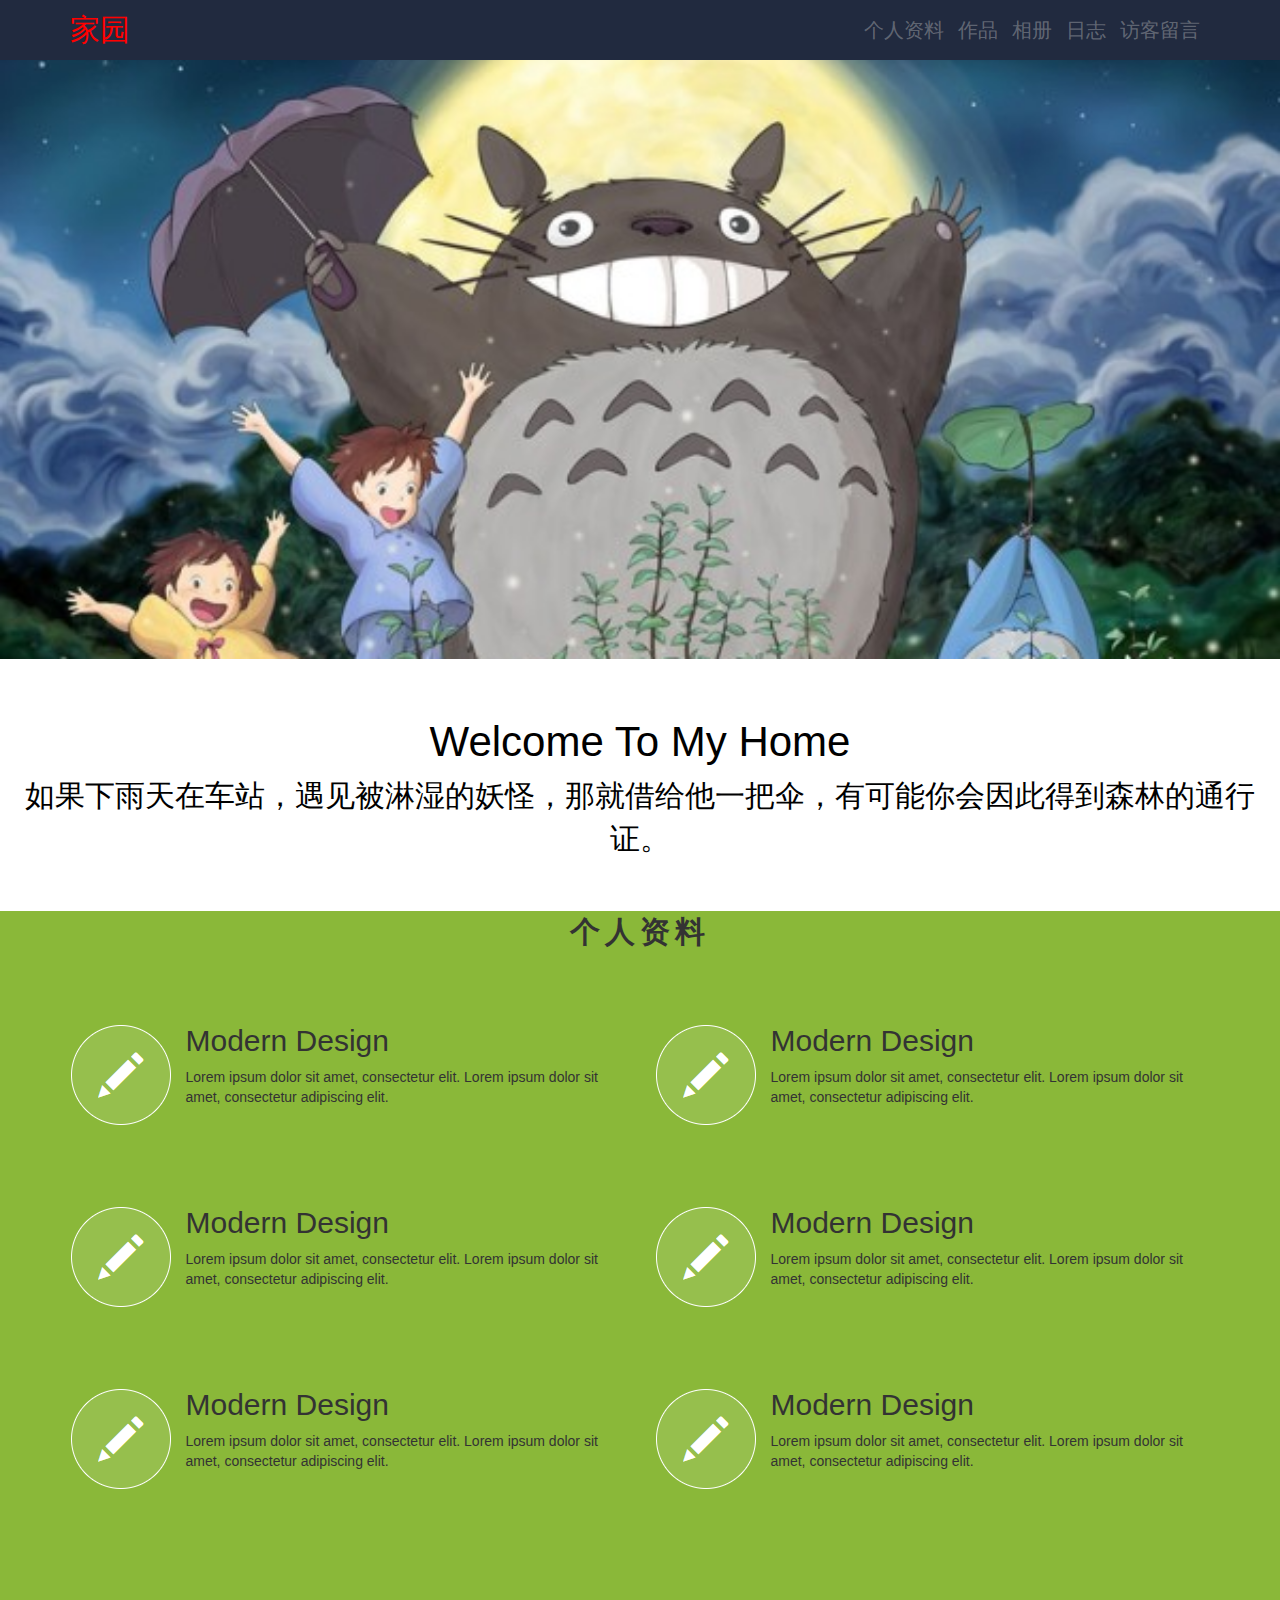
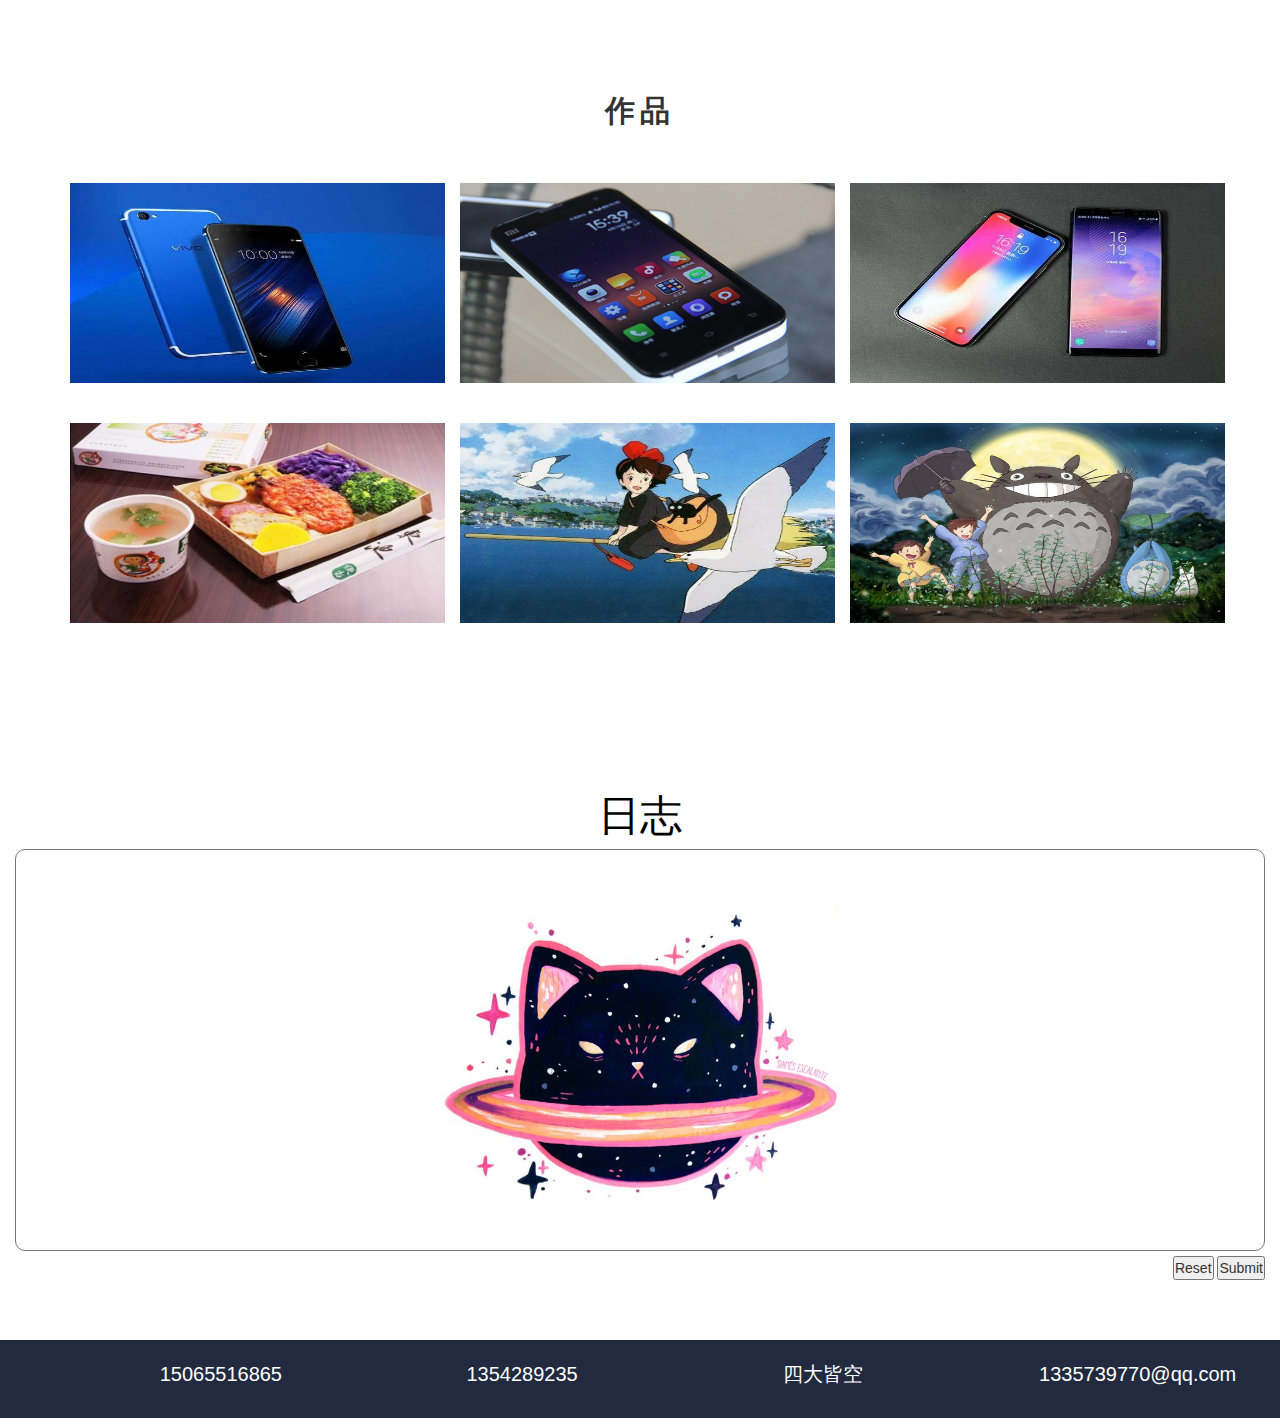
==== personWeb/index.html @ 9cde89c4 "评审" ====
﻿<!doctype html>
<html lang="en">
<head>
    <meta charset="UTF-8">
    <meta name="viewport"
          content="width=device-width, user-scalable=no, initial-scale=1.0, maximum-scale=1.0, minimum-scale=1.0">
    <meta http-equiv="X-UA-Compatible" content="ie=edge">
    <title>person</title>
    <link rel="stylesheet" href="https://at.alicdn.com/t/font_733571_5uu1ompctl5.css">
    <link rel="stylesheet" href="css/index.css">
    <link rel="stylesheet" href="css/bootstrap.css">
</head>
<body>
<!--header-->
	<header>
	     <div class="container">
	         <div class="main">
	              <div class="title">
	              	  家园
	              </div>
	              <div class="nav">
	                  <a href="" class="link">个人资料</a>
	                  <a href="" class="link">作品</a>
	                  <a href="" class="link">相册</a>
	                  <a href="" class="link">日志</a>
	                  <a href="" class="link">访客留言</a>
	                  <!--<a href="" class="link">联系方式</a>-->
	                  <a href="" class="list">☲
	                  </a>
	              </div>
	         </div>
	     </div>
	</header>
	<!--banner-->
	<div class="banner col-sm-12 col-md-12 col-xs-12">
	    <div class="container">
	        <div class="box col-xs-10 col-xs-offset-1 col-sm-6 col-sm-offset-3 col-md-4 col-md-offset-4"></div>
	    </div>
	</div>
	<!--welcome-->
	<div class="welcome col-md-12">
	    <h2>Welcome To My Home</h2>
	    <p>如果下雨天在车站，遇见被淋湿的妖怪，那就借给他一把伞，有可能你会因此得到森林的通行证。</p>
	</div>
	<!--features-->
	<div class="features">
	    <div class="container">
	        <div class="feat">个人资料</div>
	        <div class="con">
	           <ul class="row">
	               <li class="col-xs-12 col-md-6">
	                   <div class="pic col-xs-2 col-xs-offset-5 col-md-2 col-md-offset-0 ">
	                       <img src="img/pen.png" alt="">
	                   </div>
	                   <div class="text col-xs-12 col-md-10">
	                       <h2>Modern Design</h2>
	                       <p>Lorem ipsum dolor sit amet, consectetur elit. Lorem ipsum dolor sit amet, consectetur adipiscing elit.</p>
	                   </div>
	               </li>
	               <li class="col-xs-12 col-md-6">
	                   <div class="pic col-xs-2 col-xs-offset-5 col-md-2 col-md-offset-0">
	                       <img src="img/pen.png" alt="">
	                   </div>
	                   <div class="text col-xs-12 col-md-10">
	                       <h2>Modern Design</h2>
	                       <p>Lorem ipsum dolor sit amet, consectetur elit. Lorem ipsum dolor sit amet, consectetur adipiscing elit.</p>
	                   </div>
	               </li>
	               <li class="col-xs-12 col-md-6">
	                   <div class="pic col-xs-2 col-xs-offset-5 col-md-2 col-md-offset-0">
	                       <img src="img/pen.png" alt="">
	                   </div>
	                   <div class="text col-xs-12 col-md-10">
	                       <h2>Modern Design</h2>
	                       <p>Lorem ipsum dolor sit amet, consectetur elit. Lorem ipsum dolor sit amet, consectetur adipiscing elit.</p>
	                   </div>
	               </li>
	               <li class="col-xs-12 col-md-6">
	                   <div class="pic col-xs-2 col-xs-offset-5 col-md-2 col-md-offset-0">
	                       <img src="img/pen.png" alt="">
	                   </div>
	                   <div class="text col-xs-12 col-md-10">
	                       <h2>Modern Design</h2>
	                       <p>Lorem ipsum dolor sit amet, consectetur elit. Lorem ipsum dolor sit amet, consectetur adipiscing elit.</p>
	                   </div>
	               </li>
	               <li class="col-xs-12 col-md-6">
	                   <div class="pic col-xs-2 col-xs-offset-5 col-md-2 col-md-offset-0">
	                       <img src="img/pen.png" alt="">
	                   </div>
	                   <div class="text col-xs-12 col-md-10">
	                       <h2>Modern Design</h2>
	                       <p>Lorem ipsum dolor sit amet, consectetur elit. Lorem ipsum dolor sit amet, consectetur adipiscing elit.</p>
	                   </div>
	               </li>
	               <li class="col-xs-12 col-md-6">
	                   <div class="pic col-xs-2 col-xs-offset-5 col-md-2 col-md-offset-0">
	                       <img src="img/pen.png" alt="">
	                   </div>
	                   <div class="text col-xs-12 col-md-10">
	                       <h2>Modern Design</h2>
	                       <p>Lorem ipsum dolor sit amet, consectetur elit. Lorem ipsum dolor sit amet, consectetur adipiscing elit.</p>
	                   </div>
	               </li>
	           </ul>
	        </div>
	    </div>
	</div>
	<!--作品-->
	<div class="Portfolio">
	    <div class="container">
	        <div class="title">作品</div>
	        <div class="con">
	            <ul class="row">
	                <a href="../vivoPage/index.html">
	                   <li class="col-xs-12 col-sm-6 col-md-4">
	                       <img src="img/vivo.jpg" alt="">
	                       <span>Vivo</span>
	                   </li>
	                </a>
	                <a href="../xiaomi/index.html">
	                    <li class="col-xs-12 col-sm-6 col-md-4">
	                        <img src="img/xiaomi.jpg" alt="">
	                        <span>小米</span>
	                </li>
	                </a>
	                <a href="../iphone/index.html">
	                    <li class="col-xs-12 col-sm-6 col-md-4">
	                        <img src="img/apple.jpg" alt="">
	                        <span>iPhone</span>
	                   </li>
	                </a>
	                <a href="..\APP\denglu.html">
	                    <li class="col-xs-12 col-sm-6 col-md-4">
	                        <img src="img/waimai.jpg" alt="">
	                        <span>外卖APP</span>
	                    </li>
	                </a>
	                <a href="">
	                    <li class="col-xs-12 col-sm-6 col-md-4">
	                        <img src="img/monv.jpg" alt="">
	                        <span>魔女宅急便</span>
	                    </li>
	                </a>
	                <a href="">
	                    <li class="col-xs-12 col-sm-6 col-md-4">
	                        <img src="img/bg.jpeg" alt="">
	                        <span>龙猫</span>
	                    </li>
	                </a>
	            </ul>
	        </div>
	    </div>
	</div>
	<!--日志-->
	<div class="journal col-sm-12 col-md-12 col-xs-12">
	    <h2>日志</h2>
	    <textarea name="" id="" cols="150" rows="20" ></textarea>
	    <div class="but">
	        <input type="reset" class="reset">
	        <input type="submit" class="submit" >
	    </div>
	</div>
	<!--contact-->
	<div class="contact col-sm-12">
	    <div class="container">
	        <div class="con">
	            <ul class="row">	
	                <li class="col-xs-12 col-sm-2 col-sm-offset-1 col-md-2 col-md-offset-1">
	                    <i class="iconfont icon-dianhua"></i>
	                    <span>15065516865</span>
	                </li>	
	                <li class="col-xs-12  col-sm-2 col-sm-offset-1 col-md-2 col-md-offset-1">
	                    <i class="iconfont icon-QQ1"></i>
	                    <span>1354289235</span>
	                </li>	
	                <li class="col-xs-12  col-sm-2 col-sm-offset-1 col-md-2 col-md-offset-1">
	                    <i class="iconfont icon-weixin"></i>
	                    <span>四大皆空</span>
	                </li>
	                <li class="col-xs-12 col-sm-2 col-sm-offset-1 col-md-2 col-md-offset-1">
	                    <i class="iconfont icon-youjian"></i>
	                    <span>1335739770@qq.com</span>
	                </li>	
	            </ul>
	        </div>
	    </div>
	</div>
</body>
</html>
---- personWeb/css/index.css ----
/* 公共样式（手机，小于 768px） */
*{
    padding:0;
    margin:0;
    list-style: none;
    box-sizing:border-box;.
    
}
header {
    width: 100%;
    height: 60px;
    background:rgba(33,42,63,0.4);
    position: fixed;
    top:0;
    left:0;
    z-index: 999;
}
header:hover {
    background:#212A3F;
}
header .main{
    width: 100%;
    height: 100%;
    display: flex;
    justify-content: space-between;
}
header .main .title{
    color:rgba(255,0,0,0.4);
    font-size: 30px;
    line-height:60px;
}
header:hover .title{
   color:red;

}
header .main .nav a{
    color:rgba(197,197,197,0.4);
    font-size: 20px;
    line-height:60px;
    padding-right: 10px;
}


header .main .nav a:hover{
    color:#fff;
    text-decoration: none;
}

header .main .nav a.link{
    display: none;
}
header .main .nav a.list{
    display: inline;
}

/*banner*/
.banner{
    width: 100%;
    height: 659px;
    background: url("../img/bg.jpeg")no-repeat center/cover;
    background-attachment: fixed;
}

/*welcome*/
.welcome{
    padding:40px 0;
    float: left;
    background: #fff;
}
.welcome h2{
    font-weight: 300;
    font-size: 42px;
    text-align: center;
    color: black;
}
.welcome p{
    font-weight: 300;
    font-size: 30px;
    text-align: center;
    color: black;
}
/*features*/
.features{
    background: #8ab839;
    padding:60px 0;
}
.feat{
    margin-bottom: 30px;
    margin-top: 30px;
    text-align: center;
    font-size: 30px;
    font-weight: 700;
    letter-spacing: 5px;
}
.features .container .row li{
    padding: 40px 0;
}
.features .container .row li .text h2{
    margin-top: 0;
    padding-left: 28px;
    text-align: center;
}
.features .container .row .text p{
    padding-left:28px;
    text-align: center;
}

/*portfolio*/
.Portfolio{
    padding:60px 0;
}
.Portfolio .container .title{
    margin-bottom: 30px;
    margin-top: 30px;
    text-align: center;
    font-size: 30px;
    font-weight: 700;
    letter-spacing: 5px;
}
.Portfolio .container .con ul a li{
     margin:20px 0px;
     padding-right: 0;
     transition: all 0.5s;
     position: relative;
     overflow: hidden;

    /*background: red;*/
 }
.Portfolio .container .con ul a li:hover{
    box-shadow: 15px 15px 15px 0 rgba(0,0,0,0.1);
    transform:translateX(5px);
    transform:translateY(-5px);
}
.container .con ul a li img{
    display:block;
    width: 100%;
    height: 200px;
}
.container .con ul a li span{
    display:block;
    width: 100%;
    height: 56px;
    margin:0 auto;
    background: #4cae4c;
    padding-left: 0;
    font-size: 30px;
    color:#fff;
    text-align: center;
    line-height: 56px;
    position: absolute;
    bottom:-56px;
    left: 15px;
    /*right:0px;*/
    transition: all 0.5s;
}
.Portfolio .container .con ul a li:hover span{
    bottom:0;
}


/*日志*/
.journal{
    /*background: yellow;*/
     padding: 60px 0;

}
.journal h2{
    font-weight: 300;
    font-size: 42px;
    text-align: center;
    color: black;

}
textarea{
    width: 100%;
    resize: none;
    background: url("../img/rizhi.jpg")no-repeat center/contain;
    border-radius: 10px;
}
.but{
    float:right;
}
.reset{
   margin-left: 300px;
}
.sunmit{
    /*float:right;*/
}

/*contact*/
.contact{
    padding:20px 0;
    margin-bottom: 10px;
    background: #212A3F;
    margin-left: 0;
    /*display:flex;*/
    /*justify-content: space-around;*/
    /*align-items: center;*/
}
.contact .container .con .row {
    display: block;
    margin-left: -50px;

}
.contact .container .con .row li i{
    display: block;
    text-align: center;
    font-size: 40px;
    color:#fff;
}
.contact .container .con .row li span{
    display: block;
    font-size:20px;
    color: #fff;
    text-align: center;

}


/* 小屏幕（平板，大于等于 768px） */
@media (min-width:768px) {
    header .main .nav a.link{
        display: inline;
    }
    header .main .nav a.list{
        display: none;
    }
    .features .container .row li .text h2{
        margin-top: 0;
        padding-left: 18px;
        text-align: left;
    }
    .features .container .row .text p{
        padding-left:18px;
        text-align: left;
    }
}

/* 中等屏幕（桌面显示器，大于等于 992px） */
@media (min-width: 998px) {

}

/* 大屏幕（大桌面显示器，大于等于 1200px） */
@media (min-width:1200px){}
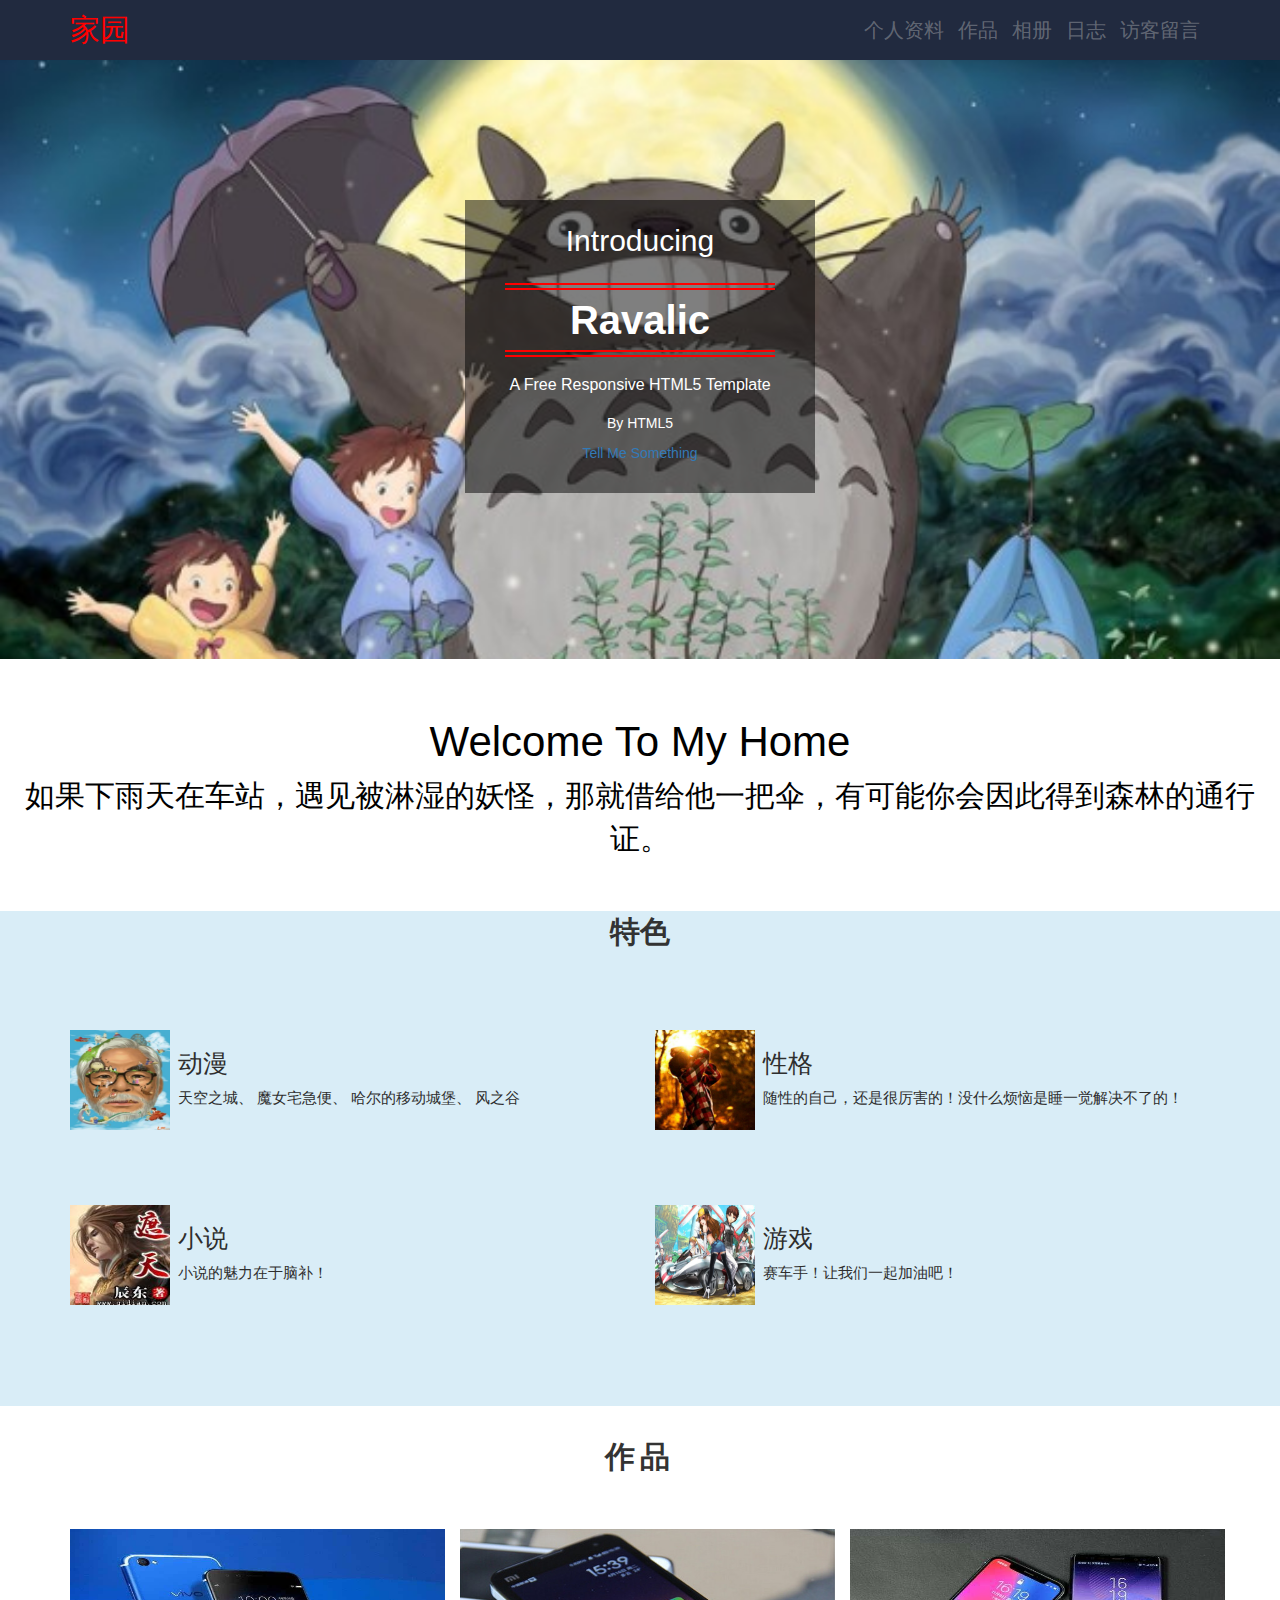
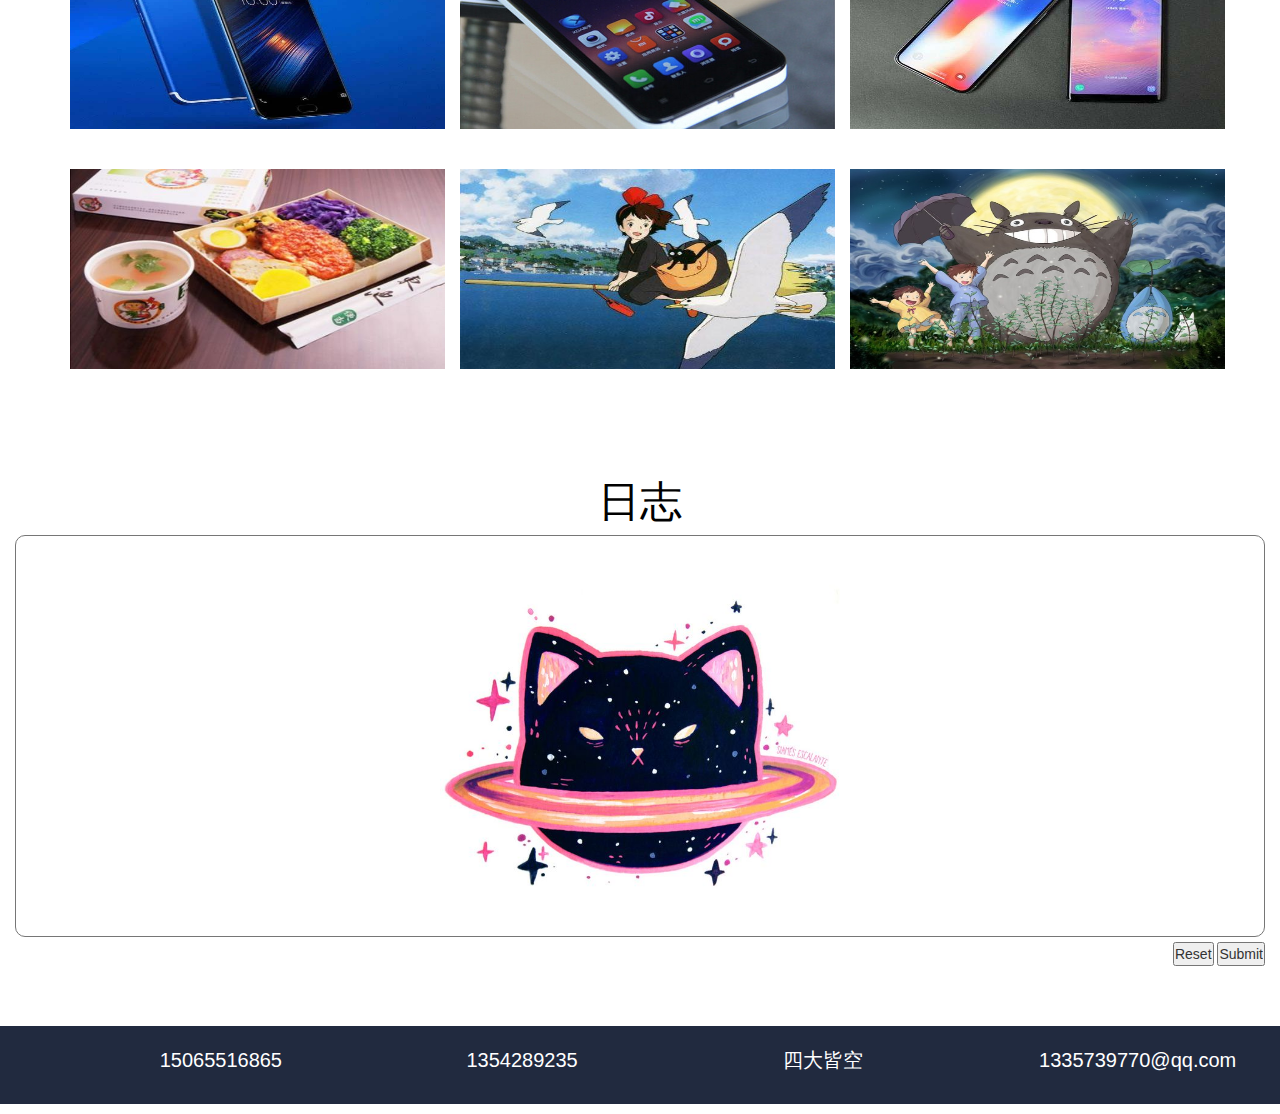
==== commit ea8161fa: "1.2" ====
--- a/personWeb/index.html
+++ b/personWeb/index.html
@@ -1,4 +1,4 @@
-﻿<!doctype html>
+<!doctype html>
 <html lang="en">
 <head>
     <meta charset="UTF-8">
@@ -6,7 +6,7 @@
           content="width=device-width, user-scalable=no, initial-scale=1.0, maximum-scale=1.0, minimum-scale=1.0">
     <meta http-equiv="X-UA-Compatible" content="ie=edge">
     <title>person</title>
-    <link rel="stylesheet" href="https://at.alicdn.com/t/font_733571_5uu1ompctl5.css">
+    <link rel="stylesheet" href="http://at.alicdn.com/t/font_733571_5uu1ompctl5.css">
     <link rel="stylesheet" href="css/index.css">
     <link rel="stylesheet" href="css/bootstrap.css">
 </head>
@@ -34,7 +34,15 @@
 	<!--banner-->
 	<div class="banner col-sm-12 col-md-12 col-xs-12">
 	    <div class="container">
-	        <div class="box col-xs-10 col-xs-offset-1 col-sm-6 col-sm-offset-3 col-md-4 col-md-offset-4"></div>
+	        <div class="box col-xs-10 col-xs-offset-1 col-sm-6 col-sm-offset-3 col-md-4 col-md-offset-4">
+	        	<div class="text-box">
+                    <p class="intro">Introducing</p>
+                    <h2>Ravalic</h2>
+                    <h3>A Free Responsive HTML5 Template</h3>
+                    <p>By <span>HTML5</span></p>
+                    <p><a href="" class="link-button">Tell Me Something</a></p>
+                </div>
+	        </div>
 	    </div>
 	</div>
 	<!--welcome-->
@@ -43,68 +51,58 @@
 	    <p>如果下雨天在车站，遇见被淋湿的妖怪，那就借给他一把伞，有可能你会因此得到森林的通行证。</p>
 	</div>
 	<!--features-->
-	<div class="features">
-	    <div class="container">
-	        <div class="feat">个人资料</div>
-	        <div class="con">
-	           <ul class="row">
-	               <li class="col-xs-12 col-md-6">
-	                   <div class="pic col-xs-2 col-xs-offset-5 col-md-2 col-md-offset-0 ">
-	                       <img src="img/pen.png" alt="">
-	                   </div>
-	                   <div class="text col-xs-12 col-md-10">
-	                       <h2>Modern Design</h2>
-	                       <p>Lorem ipsum dolor sit amet, consectetur elit. Lorem ipsum dolor sit amet, consectetur adipiscing elit.</p>
-	                   </div>
-	               </li>
-	               <li class="col-xs-12 col-md-6">
-	                   <div class="pic col-xs-2 col-xs-offset-5 col-md-2 col-md-offset-0">
-	                       <img src="img/pen.png" alt="">
-	                   </div>
-	                   <div class="text col-xs-12 col-md-10">
-	                       <h2>Modern Design</h2>
-	                       <p>Lorem ipsum dolor sit amet, consectetur elit. Lorem ipsum dolor sit amet, consectetur adipiscing elit.</p>
-	                   </div>
-	               </li>
-	               <li class="col-xs-12 col-md-6">
-	                   <div class="pic col-xs-2 col-xs-offset-5 col-md-2 col-md-offset-0">
-	                       <img src="img/pen.png" alt="">
-	                   </div>
-	                   <div class="text col-xs-12 col-md-10">
-	                       <h2>Modern Design</h2>
-	                       <p>Lorem ipsum dolor sit amet, consectetur elit. Lorem ipsum dolor sit amet, consectetur adipiscing elit.</p>
-	                   </div>
-	               </li>
-	               <li class="col-xs-12 col-md-6">
-	                   <div class="pic col-xs-2 col-xs-offset-5 col-md-2 col-md-offset-0">
-	                       <img src="img/pen.png" alt="">
-	                   </div>
-	                   <div class="text col-xs-12 col-md-10">
-	                       <h2>Modern Design</h2>
-	                       <p>Lorem ipsum dolor sit amet, consectetur elit. Lorem ipsum dolor sit amet, consectetur adipiscing elit.</p>
-	                   </div>
-	               </li>
-	               <li class="col-xs-12 col-md-6">
-	                   <div class="pic col-xs-2 col-xs-offset-5 col-md-2 col-md-offset-0">
-	                       <img src="img/pen.png" alt="">
-	                   </div>
-	                   <div class="text col-xs-12 col-md-10">
-	                       <h2>Modern Design</h2>
-	                       <p>Lorem ipsum dolor sit amet, consectetur elit. Lorem ipsum dolor sit amet, consectetur adipiscing elit.</p>
-	                   </div>
-	               </li>
-	               <li class="col-xs-12 col-md-6">
-	                   <div class="pic col-xs-2 col-xs-offset-5 col-md-2 col-md-offset-0">
-	                       <img src="img/pen.png" alt="">
-	                   </div>
-	                   <div class="text col-xs-12 col-md-10">
-	                       <h2>Modern Design</h2>
-	                       <p>Lorem ipsum dolor sit amet, consectetur elit. Lorem ipsum dolor sit amet, consectetur adipiscing elit.</p>
-	                   </div>
-	               </li>
-	           </ul>
-	        </div>
-	    </div>
+		<div class="feature">
+		<div class="container">
+			<div class="title">特色</div>
+			<div class="con">
+				<ul class="row">
+					<li class=" col-xs-12 col-md-6">
+						<div class="row">
+							<div class="pic col-xs-12 col-sm-2 ">
+								<img src="img/dongman.jpg" alt="">
+							</div>
+							<div class="text col-xs-12 col-sm-10">
+								<h2>动漫</h2>
+								<p>天空之城、&nbsp;魔女宅急便、&nbsp;哈尔的移动城堡、&nbsp;风之谷</p>
+							</div>
+						</div>
+					</li>
+					<li class=" col-xs-12 col-md-6">
+						<div class="row">
+							<div class="pic col-xs-12 col-sm-2 ">
+								<img src="img/6.jpg" alt="">
+							</div>
+							<div class="text col-xs-12 col-sm-10">
+								<h2>性格</h2>
+								<p>随性的自己，还是很厉害的！没什么烦恼是睡一觉解决不了的！</p>
+							</div>
+						</div>
+					</li>
+					<li class="col-xs-12 col-md-6">
+						<div class="row">
+							<div class="pic col-xs-12 col-sm-2 ">
+								<img src="img/xiaoshuo.jpg" alt="">
+							</div>
+							<div class="text col-xs-12 col-sm-10">
+								<h2>小说</h2>
+								<p>小说的魅力在于脑补！</p>
+							</div>
+						</div>
+					</li>
+					<li class=" col-xs-12 col-md-6">
+						<div class="row">
+							<div class="pic col-xs-12 col-sm-2 ">
+								<img src="img/speed.jpg" alt="">
+							</div>
+							<div class="text col-xs-12 col-sm-10">
+								<h2>游戏</h2>
+								<p>赛车手！让我们一起加油吧！</p>
+							</div>
+						</div>
+					</li>
+				</ul>
+			</div>
+		</div>
 	</div>
 	<!--作品-->
 	<div class="Portfolio">
@@ -112,25 +110,25 @@
 	        <div class="title">作品</div>
 	        <div class="con">
 	            <ul class="row">
-	                <a href="../vivoPage/index.html">
+	                <a href="./vivoPage/index.html">
 	                   <li class="col-xs-12 col-sm-6 col-md-4">
 	                       <img src="img/vivo.jpg" alt="">
 	                       <span>Vivo</span>
 	                   </li>
 	                </a>
-	                <a href="../xiaomi/index.html">
+	                <a href="./xiaomi/index.html">
 	                    <li class="col-xs-12 col-sm-6 col-md-4">
 	                        <img src="img/xiaomi.jpg" alt="">
 	                        <span>小米</span>
 	                </li>
 	                </a>
-	                <a href="../iphone/index.html">
+	                <a href="./iphone/index.html">
 	                    <li class="col-xs-12 col-sm-6 col-md-4">
 	                        <img src="img/apple.jpg" alt="">
 	                        <span>iPhone</span>
 	                   </li>
 	                </a>
-	                <a href="..\APP\denglu.html">
+	                <a href="">
 	                    <li class="col-xs-12 col-sm-6 col-md-4">
 	                        <img src="img/waimai.jpg" alt="">
 	                        <span>外卖APP</span>
--- a/personWeb/css/index.css
+++ b/personWeb/css/index.css
@@ -63,6 +63,33 @@
     height: 659px;
     background: url("../img/bg.jpeg")no-repeat center/cover;
     background-attachment: fixed;
+    display: flex;
+    justify-content: center;
+    padding-top: 200px;
+    overflow: hidden;
+}
+.banner .box .text-box{
+    background: rgba(0,0,0,0.5);
+    text-align: center;
+    color: white;
+    padding: 20px 40px;
+}
+.banner .box .text-box .intro{
+    font-size: 30px;
+    font-weight: 300;
+}
+.banner .box .text-box h2{
+    font-size: 40px;
+    font-weight: 700;
+    border-bottom: 7px double red;
+    border-top: 7px double red;
+    line-height: 1.5;
+}
+.banner .box .text-box h3{
+    font-size: 16px;
+    font-weight: 500;
+    line-height: 1;
+    margin:20px 0 ;
 }
 
 /*welcome*/
@@ -84,35 +111,46 @@
     color: black;
 }
 /*features*/
-.features{
-    background: #8ab839;
-    padding:60px 0;
-}
-.feat{
-    margin-bottom: 30px;
-    margin-top: 30px;
-    text-align: center;
-    font-size: 30px;
-    font-weight: 700;
-    letter-spacing: 5px;
-}
-.features .container .row li{
-    padding: 40px 0;
-}
-.features .container .row li .text h2{
-    margin-top: 0;
-    padding-left: 28px;
-    text-align: center;
-}
-.features .container .row .text p{
-    padding-left:28px;
-    text-align: center;
+.feature{
+	background: #D9EDF7;
+}
+.feature .title{
+	text-align: center;
+	font-size: 30px;
+	margin-top: 30px;
+	font-weight: 700;
+}
+.feature .con{
+	padding: 46px 0;
+}
+.feature .con .row li{
+	margin: 30px 0;
+  height: 115px;
+}
+.feature .con .pic{
+	text-align: center;
+}
+.feature .con .pic img{
+	width: 100px;
+	height: 100px;
+}
+.feature .con .text{
+	text-align: left;
+	padding: 20px 0 0 25px;
+}
+.feature .con .text h2{
+	margin-top: 0;
+	color: #2e2e2e;
+    font-weight: 400;
+    font-size: 25px;
+}
+.feature .con .text p{
+	font-weight: 400;
+    font-size: 15px;
+    color: #2E2E2E;
 }
 
 /*portfolio*/
-.Portfolio{
-    padding:60px 0;
-}
 .Portfolio .container .title{
     margin-bottom: 30px;
     margin-top: 30px;
@@ -229,14 +267,17 @@
     header .main .nav a.list{
         display: none;
     }
+    .features .container .row li .text{
+    	margin: 0 20px;
+    }
     .features .container .row li .text h2{
         margin-top: 0;
         padding-left: 18px;
-        text-align: left;
+        text-align: center;
     }
     .features .container .row .text p{
         padding-left:18px;
-        text-align: left;
+        text-align: center;
     }
 }
 
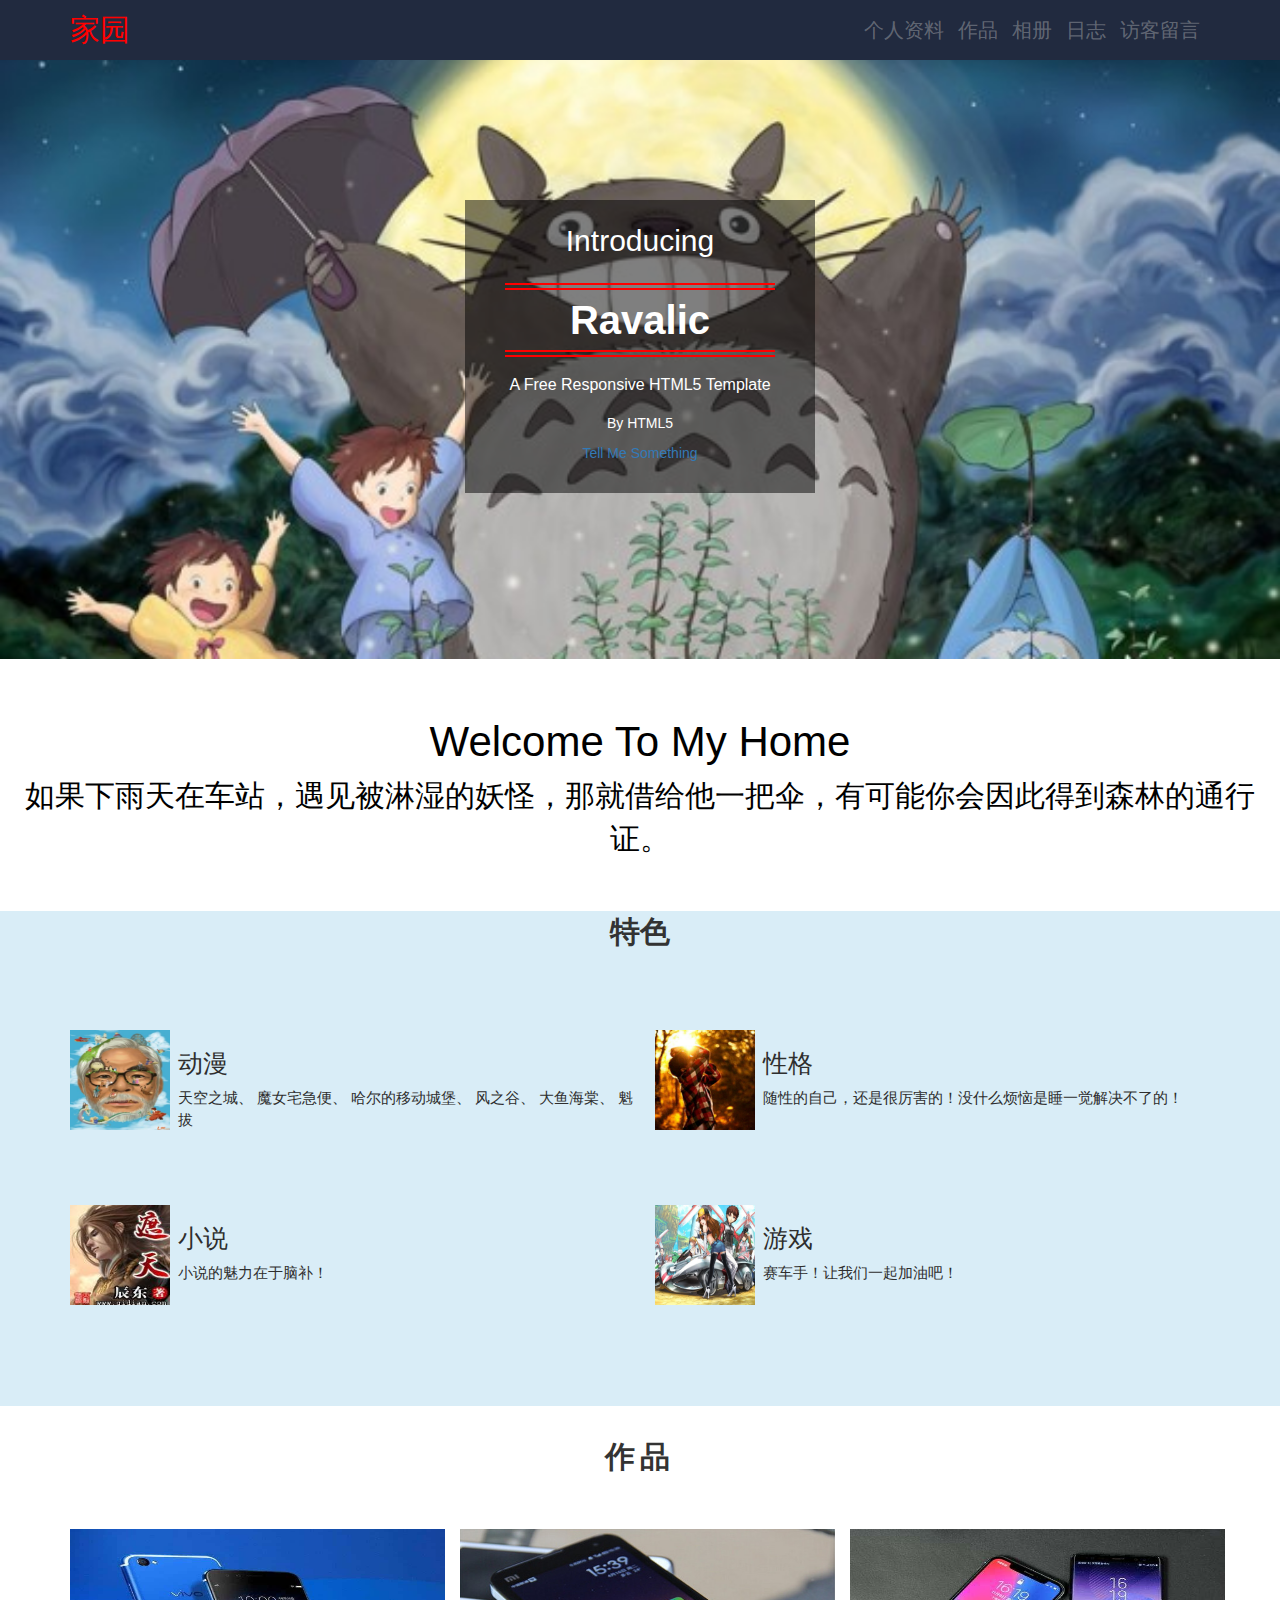
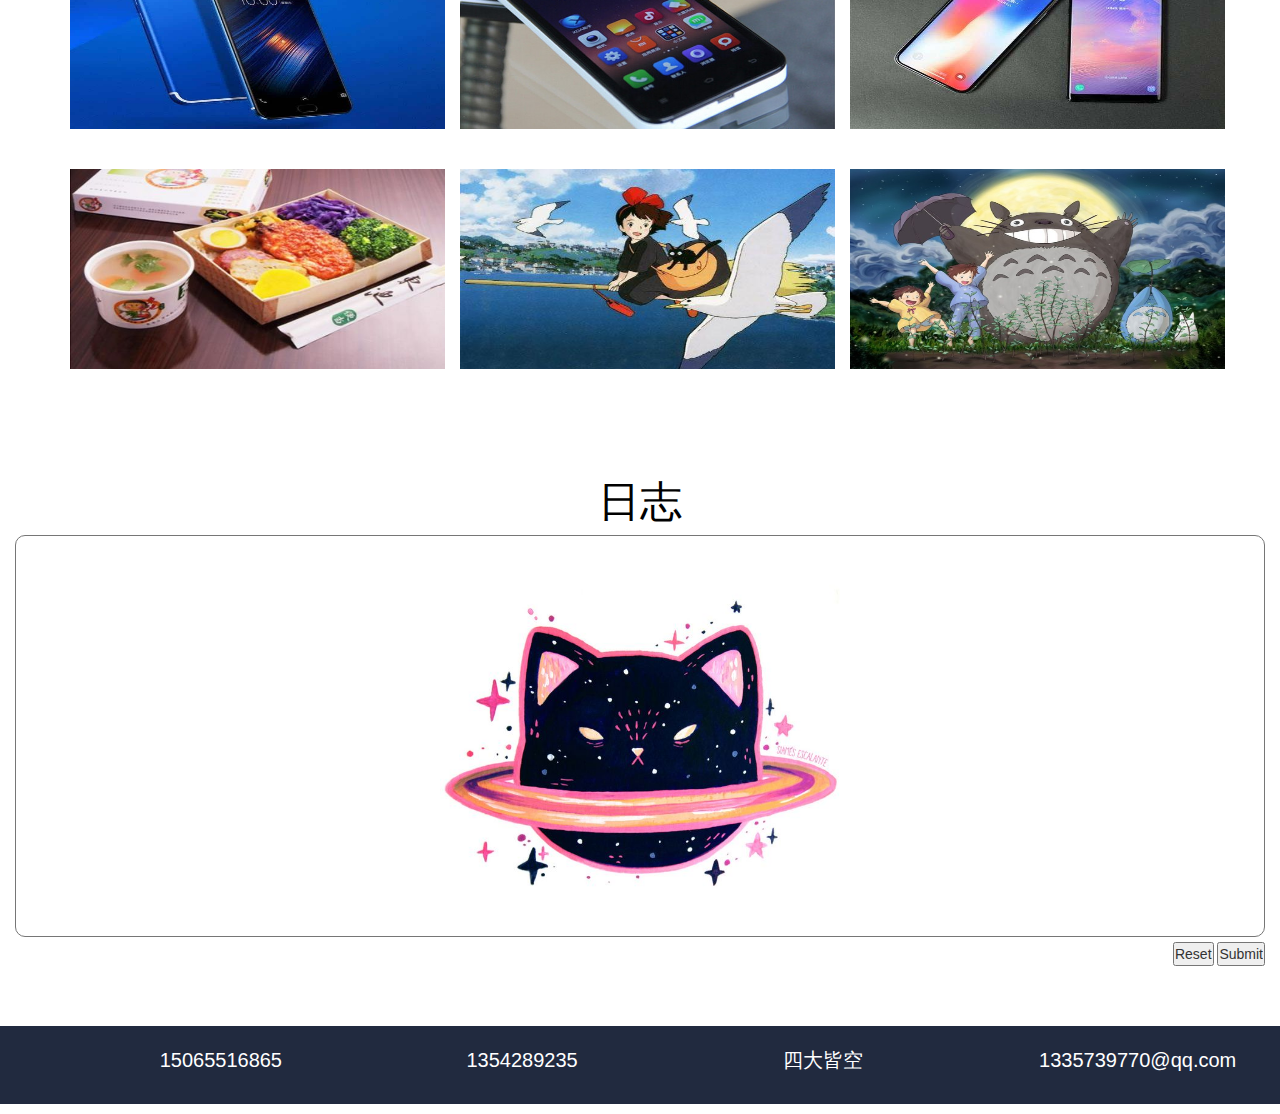
==== commit 5705746a: "Update index.html" ====
--- a/personWeb/index.html
+++ b/personWeb/index.html
@@ -63,7 +63,7 @@
 							</div>
 							<div class="text col-xs-12 col-sm-10">
 								<h2>动漫</h2>
-								<p>天空之城、&nbsp;魔女宅急便、&nbsp;哈尔的移动城堡、&nbsp;风之谷</p>
+								<p>天空之城、&nbsp;魔女宅急便、&nbsp;哈尔的移动城堡、&nbsp;风之谷、&nbsp;大鱼海棠、&nbsp;魁拔</p>
 							</div>
 						</div>
 					</li>
@@ -185,4 +185,4 @@
 	    </div>
 	</div>
 </body>
-</html>+</html>
